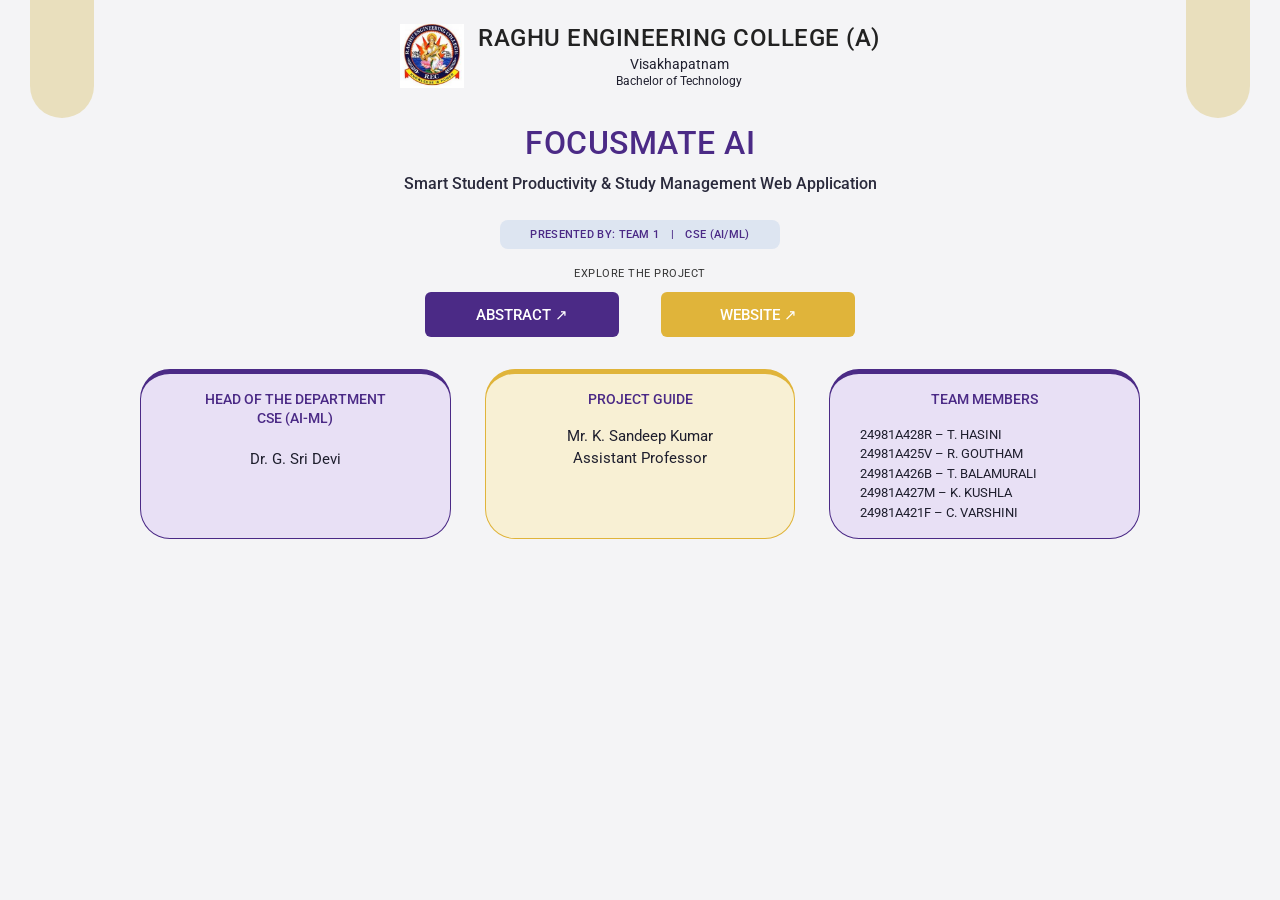
==== pages/abstract.html @ b9c179d9 "Initial website upload" ====
<!DOCTYPE html>
<html lang="en">
<head>
<meta charset="UTF-8">
<meta name="viewport" content="width=device-width, initial-scale=1.0">

<title>FOCUSMATE AI | Project</title>



<link rel="stylesheet" href="../css/abstrct.css">

</head>

<body>
<div class="page">

    
<header class="college-header">
    <img src="../images/raghu.jpg"
     alt="Raghu Engineering College Logo">
         

    <div>
        <h1>RAGHU ENGINEERING COLLEGE (A)</h1>
        <p class="city">Visakhapatnam</p>
        <p class="degree">Bachelor of Technology</p>
    </div>
</header>


    
<main>
    <h2 class="project-title">FOCUSMATE AI</h2>

    <p class="project-subtitle">
        Smart Student Productivity &amp; Study Management Web Application
    </p>

    <div class="presented">
        PRESENTED BY: TEAM 1 <span>|</span> CSE (AI/ML)
    </div>

    <p class="explore">EXPLORE THE PROJECT</p>

    <div class="btn-row">
       <a href="../abstract/FocusMate_AI_Abstract_Final.pdf"
        class="btn btn-abstract"
         target="_blank"
         rel="noopener noreferrer">
         ABSTRACT ↗
        </a>

        <a href="https://github.com/tamadahasini2/FOCUSMATE_AI"
           class="btn btn-website"
           target="_blank"
           rel="noopener noreferrer">
            WEBSITE ↗
        </a>
    </div>
</main>


    
<section class="cards">
    <div class="card hod">
        <h3>HEAD OF THE DEPARTMENT<br>CSE (AI-ML)</h3>
        <p>Dr. G. Sri Devi</p>
    </div>

    <div class="card guide">
        <h3>PROJECT GUIDE</h3>
        <p>
            Mr. K. Sandeep Kumar<br>
            Assistant Professor
        </p>
    </div>

    <div class="card members">
        <h3>TEAM MEMBERS</h3>
        <ul>
            <li>24981A428R – T. HASINI</li>
            <li>24981A425V – R. GOUTHAM</li>
            <li>24981A426B – T. BALAMURALI</li>
            <li>24981A427M – K. KUSHLA</li>
            <li>24981A421F – C. VARSHINI</li>
        </ul>
    </div>
</section>

</div>

</body>
</html>
---- css/abstrct.css ----
@import url('https://fonts.googleapis.com/css2?family=Roboto:wght@300;400;500;700&display=swap');

:root {
  --purple: #4b2a86;
  --gold: #e0b43a;
  --text: #1f1f2e;
  --lavender: #e8e0f5;
  --cream: #f8f0d4;
  --pill: #dde5f1;
  --bar: #e9dfbd;
}

* {
  margin: 0;
  padding: 0;
  box-sizing: border-box;
}

body {
  font-family: 'Roboto', sans-serif;
  background: #f4f4f6;
  color: var(--text);
  min-height: 100vh;
  overflow-x: hidden;
  text-align: center;
  position: relative;
  padding-bottom: 35px;
}

/* Decorative bars at the top corners */
body::before,
body::after {
  content: "";
  position: absolute;
  top: 0;
  width: 64px;
  height: 118px;
  background: var(--bar);
  border-radius: 0 0 32px 32px;
  z-index: 0;
}

body::before {
  left: 30px;
}

body::after {
  right: 30px;
}

/* College heading */
.college-header {
  display: flex;
  justify-content: center;
  align-items: center;
  gap: 14px;
  padding: 24px 20px 0;
  position: relative;
  z-index: 1;
}

.college-header img {
  width: 64px;
  height: 64px;
  object-fit: contain;
}

.college-header h1 {
  font-size: clamp(18px, 2.5vw, 24px);
  font-weight: 500;
  letter-spacing: 0.5px;
  color: #222;
}

.college-header .city {
  font-size: 14px;
  margin-top: 4px;
}

.college-header .degree {
  font-size: 12px;
  margin-top: 2px;
}

/* Project title and subtitle */
.project-title {
  margin-top: 36px;
  font-size: clamp(26px, 4vw, 32px);
  font-weight: 500;
  color: var(--purple);
  letter-spacing: 0.5px;
}

.project-subtitle {
  margin: 10px 16px 0;
  font-size: 16px;
  font-weight: 500;
  line-height: 1.5;
  color: #2a2a3c;
}

/* Presented-by label */
.presented {
  display: inline-block;
  margin-top: 24px;
  padding: 8px 30px;
  background: var(--pill);
  border-radius: 8px;
  font-size: 11px;
  font-weight: 500;
  color: var(--purple);
  letter-spacing: 0.3px;
}

.presented span {
  margin: 0 8px;
}

/* Explore label */
.explore {
  margin-top: 18px;
  font-size: 11px;
  letter-spacing: 0.5px;
  color: #333;
}

/* Action buttons */
.btn-row {
  margin-top: 12px;
  display: flex;
  justify-content: center;
  gap: 42px;
}

.btn {
  width: 194px;
  min-height: 45px;
  display: flex;
  align-items: center;
  justify-content: center;
  border: none;
  border-radius: 6px;
  font-family: inherit;
  font-size: 15px;
  font-weight: 500;
  text-decoration: none;
  cursor: pointer;
  transition: transform 0.2s, box-shadow 0.2s;
}

.btn:hover {
  transform: translateY(-2px);
  box-shadow: 0 6px 14px rgba(0, 0, 0, 0.2);
}

.btn-abstract {
  background: var(--purple);
  color: #fff;
}

.btn-website {
  background: var(--gold);
  color: #fff;
}

/* Information cards */
.cards {
  margin: 32px auto 0;
  width: 94%;
  max-width: 1000px;
  display: flex;
  gap: 34px;
  justify-content: center;
  align-items: stretch;
  position: relative;
  z-index: 1;
}

.card {
  flex: 1;
  min-width: 0;
  min-height: 160px;
  padding: 16px 18px;
  border-radius: 30px;
  border: 1px solid var(--purple);
  border-top: 5px solid var(--purple);
}

.card.hod,
.card.members {
  background: var(--lavender);
}

.card.guide {
  background: var(--cream);
  border-color: var(--gold);
  border-top-color: var(--gold);
}

.card h3 {
  font-size: 14px;
  font-weight: 500;
  color: var(--purple);
  line-height: 1.35;
  margin-bottom: 16px;
  text-transform: uppercase;
}

.card p {
  font-size: 15px;
  line-height: 1.5;
}

.card.hod p {
  margin-top: 20px;
}

.card.members {
  text-align: center;
}

.card.members ul {
  list-style: none;
  text-align: left;
  padding-left: 12px;
}

.card.members li {
  font-size: 13px;
  line-height: 1.5;
}

/* Mobile layout */
@media (max-width: 768px) {
  body::before,
  body::after {
    width: 35px;
    height: 75px;
  }

  body::before {
    left: 10px;
  }

  body::after {
    right: 10px;
  }

  .college-header {
    padding-top: 20px;
    gap: 10px;
  }

  .college-header img {
    width: 50px;
    height: 50px;
  }

  .college-header h1 {
    font-size: 17px;
  }

  .project-title {
    margin-top: 28px;
  }

  .presented {
    max-width: 92%;
    padding: 8px 16px;
  }

  .btn-row {
    flex-direction: column;
    align-items: center;
    gap: 14px;
  }

  .cards {
    flex-direction: column;
    gap: 18px;
    max-width: 450px;
  }
}

@media (max-width: 380px) {
  .college-header h1 {
    font-size: 14px;
  }

  .college-header img {
    width: 42px;
    height: 42px;
  }

  .project-subtitle {
    font-size: 14px;
  }

  .card.members li {
    font-size: 12px;
  }
}
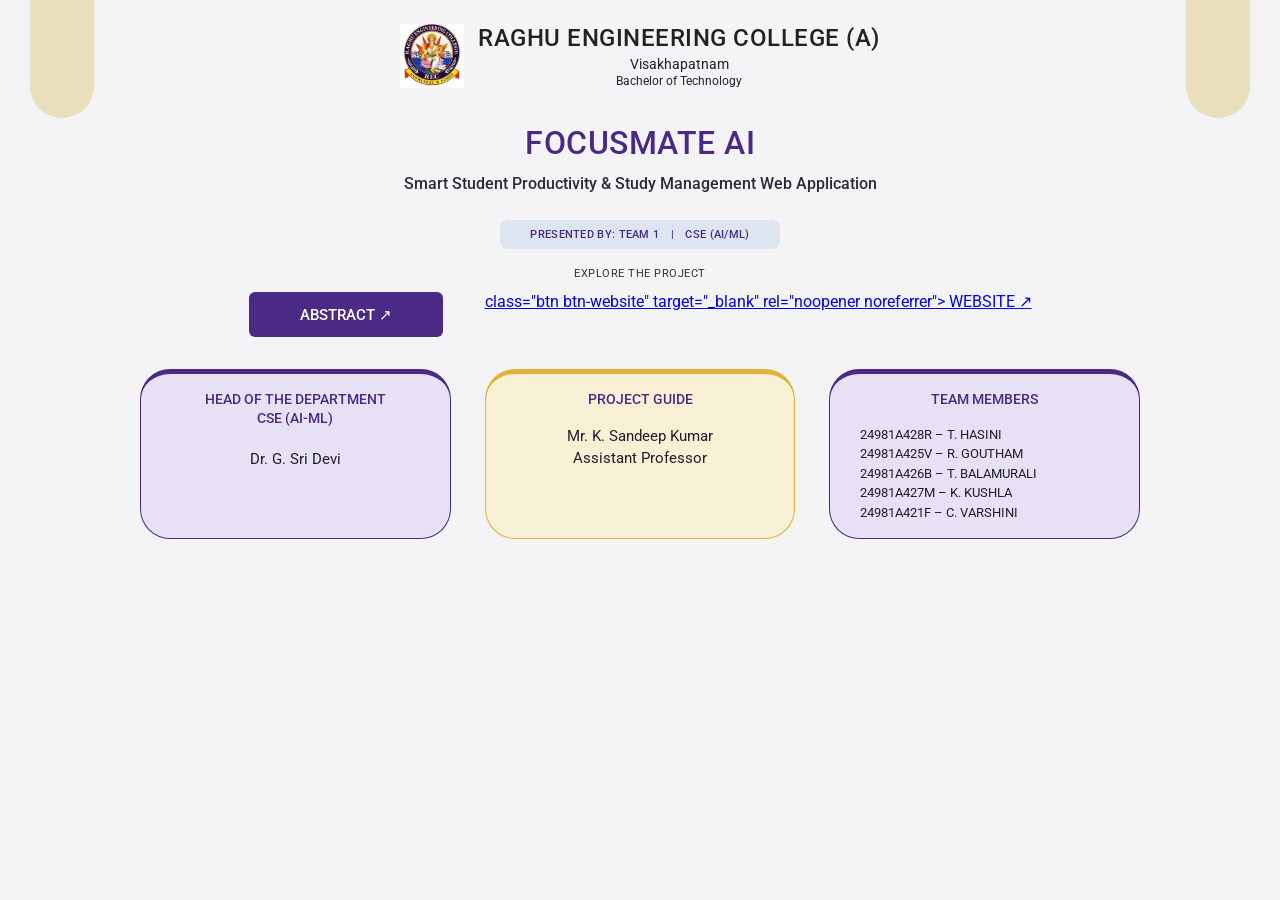
==== commit 3b2ab5f4: "Update website" ====
--- a/pages/abstract.html
+++ b/pages/abstract.html
@@ -51,7 +51,8 @@
          ABSTRACT ↗
         </a>
 
-        <a href="https://github.com/tamadahasini2/FOCUSMATE_AI"
+        <a href="https://tamadahasini2.github.io/FOCUSMATE_AI/" target="_blank">
+
            class="btn btn-website"
            target="_blank"
            rel="noopener noreferrer">
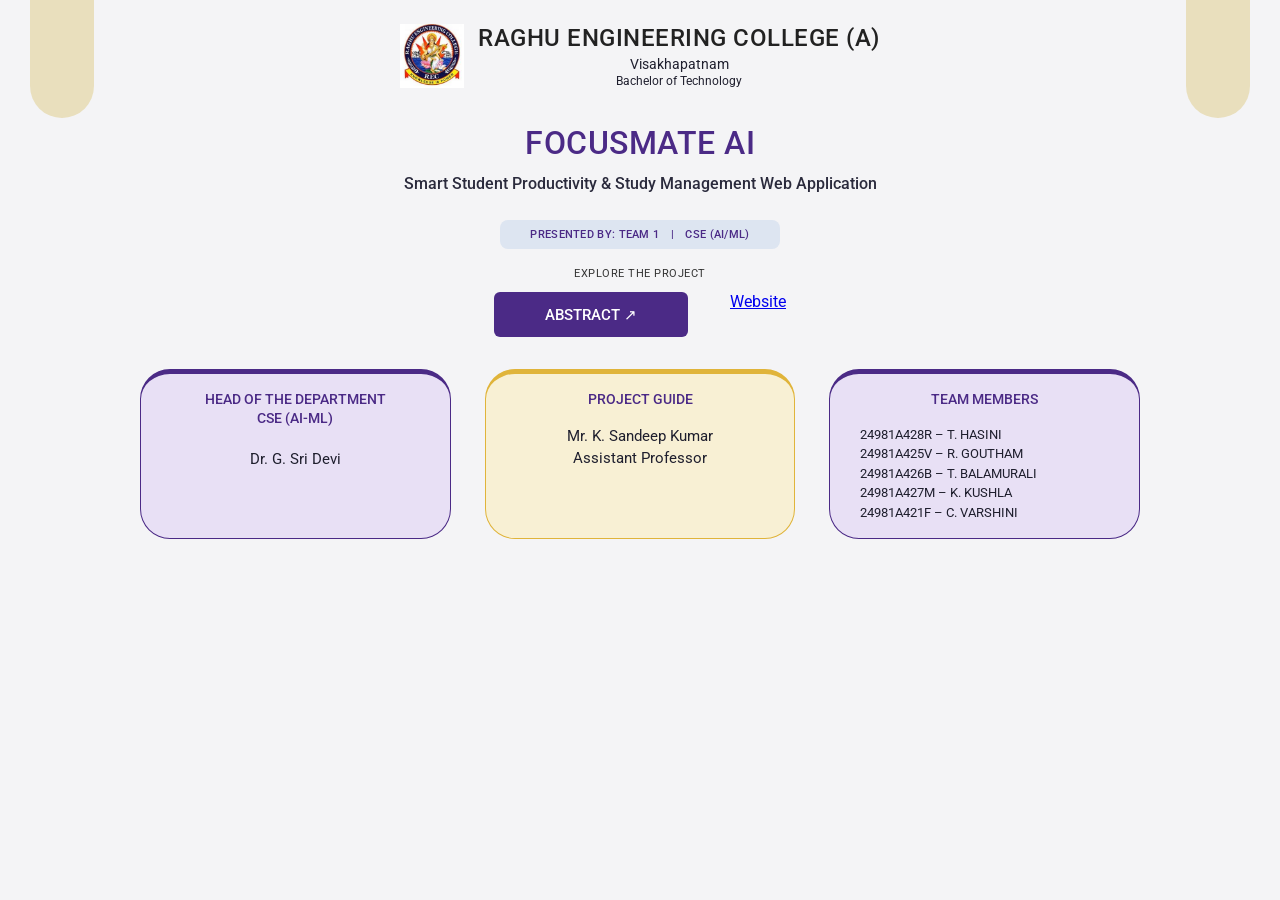
==== commit d5ffe2d1: "Fix live website button" ====
--- a/pages/abstract.html
+++ b/pages/abstract.html
@@ -51,12 +51,10 @@
          ABSTRACT ↗
         </a>
 
-        <a href="https://tamadahasini2.github.io/FOCUSMATE_AI/" target="_blank">
-
-           class="btn btn-website"
-           target="_blank"
-           rel="noopener noreferrer">
-            WEBSITE ↗
+        <a href="https://tamadahasini2.github.io/FOCUSMATE_AI/"
+            target="_blank"
+            rel="noopener noreferrer">
+            Website
         </a>
     </div>
 </main>
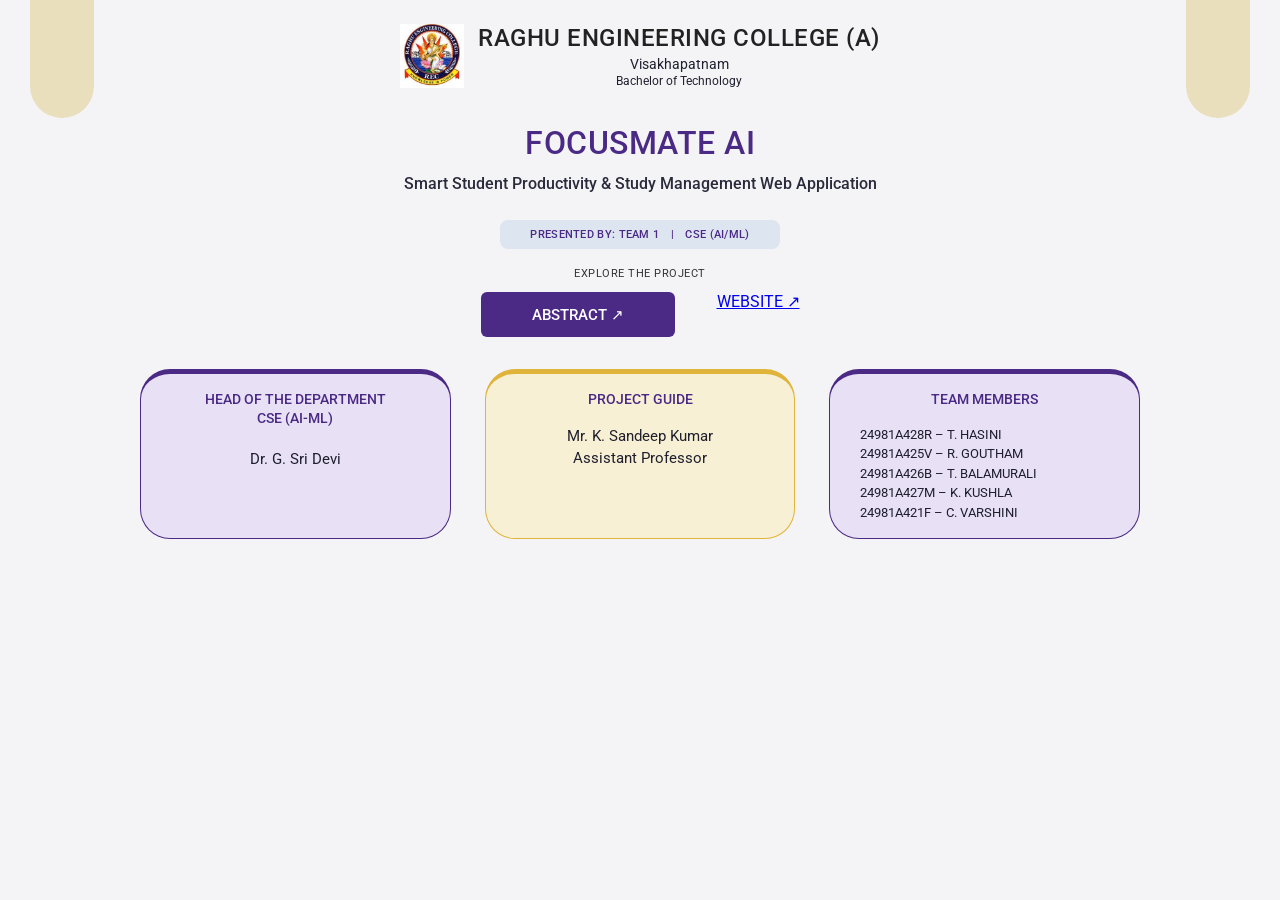
==== commit b0eca064: "Fix live website button" ====
--- a/pages/abstract.html
+++ b/pages/abstract.html
@@ -54,7 +54,7 @@
         <a href="https://tamadahasini2.github.io/FOCUSMATE_AI/"
             target="_blank"
             rel="noopener noreferrer">
-            Website
+            WEBSITE ↗
         </a>
     </div>
 </main>
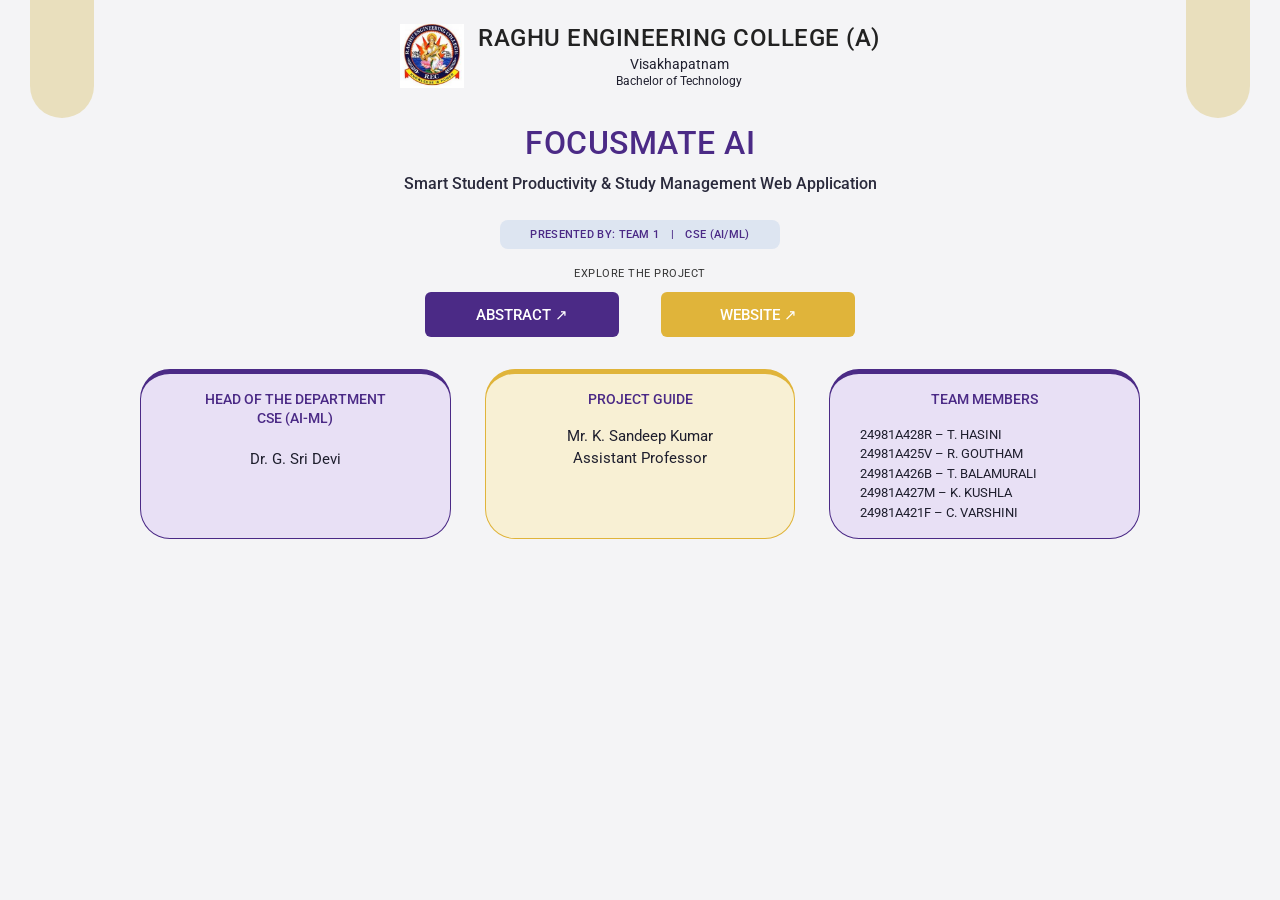
==== commit 5be72aab: "Apply existing website button styles" ====
--- a/pages/abstract.html
+++ b/pages/abstract.html
@@ -51,11 +51,16 @@
          ABSTRACT ↗
         </a>
 
-        <a href="https://tamadahasini2.github.io/FOCUSMATE_AI/"
-            target="_blank"
-            rel="noopener noreferrer">
-            WEBSITE ↗
-        </a>
+        
+       
+<a href="https://tamadahasini2.github.io/FOCUSMATE_AI/"
+   class="btn btn-website"
+   target="_blank"
+   rel="noopener noreferrer">
+   WEBSITE ↗
+</a>
+
+
     </div>
 </main>
 
